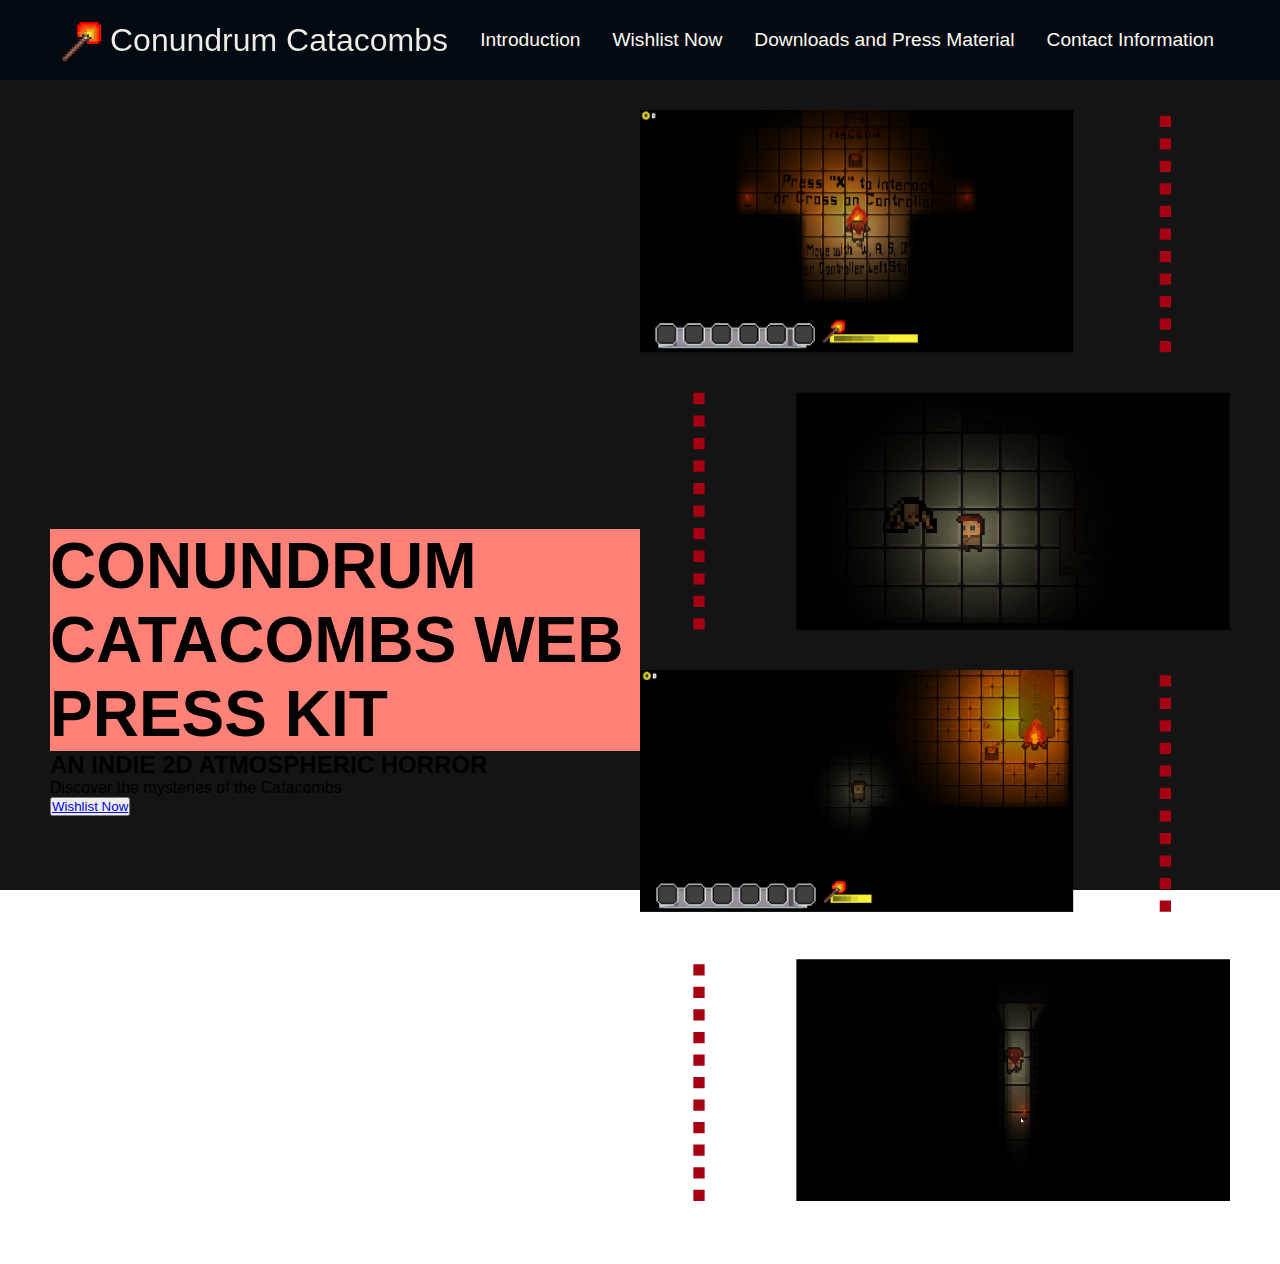
==== index.html @ 877bf5a5 "Uploaded main files" ====
<!DOCTYPE html>
<html lang="en">
<head>
    <meta charset="UTF-8">
    <meta name="viewport" content="width=device-width, initial-scale=1.0">
    <title>Conundrum Catacombs - Web Press Kit</title>
    <link rel="stylesheet" href="styles.css">
</head>
<body>
    <nav class="navbar">
        <div class="navbar__container">
            <a href="/" id="navbar__logo"><img src="images/pic2.svg">Conundrum Catacombs</a>
            <div class="navbar__toggle" id="mobile-menu">
                <span class="bar"></span>
                <span class="bar"></span>
                <span class="bar"></span>
            </div>
            <ul class="navbar__menu">
                <li class="navbar__item">
                    <a href="/" class="navbar__links">
                        Introduction
                    </a>
                </li>
                <li class="navbar__item">
                    <a href="/steam.html" class="navbar__links">
                        Wishlist Now
                    </a>
                </li>
                <li class="navbar__item">
                    <a href="/presskit.html" class="navbar__links">
                        Downloads and Press Material
                    </a>
                <li class="navbar__item">
                    <a href="contact.html" class="navbar__links">
                        Contact Information
                    </a>
                </li>
            </ul>
        </div>
    </nav>

    <!-- Hero Section -->
    <div class="main">
        <div class="main__container">
            <div class="main__content">
                <h1>CONUNDRUM CATACOMBS WEB PRESS KIT</h1>
                <h2>AN INDIE 2D ATMOSPHERIC HORROR</h2>
                <p>Discover the mysteries of the Catacombs</p>
                <button class="main__btn"><a href="/steam.html">Wishlist Now</a></button>
            </div>
            <div class="main__img--container">
                <img src="images/pic1.svg" width="100%" height="100%" viewBox="0 0 200 200 alt="pic1" id="main__img">
            </div>
        </div>
    </div>
    <script src="app.js"></script>
</body>
</html>
---- styles.css ----
* {
    box-sizing: border-box;
    margin: 0;
    padding: 0;
    font-family: Impact, Haettenschweiler, 'Arial Narrow Bold', sans-serif;

}

.navbar {
    background-color: #010A10;
    height: 80px;
    display: flex;
    justify-content: center;
    align-items: center;
    font-size: 1.2rem;
    position: sticky;
    top: 0;
    z-index: 999;
}

.navbar__container {
    display: flex;
    justify-content: space-between;
    height: 80px;
    z-index: 1;
    width: 100%;
    max-width: 1300px;
    margin-right: auto;
    margin-left: auto;
    padding-right: 50px;
    padding-left: 50px;
  }

  #navbar__logo {
    background-color: #FFFBF2;
    background-image: linear-gradient(to top, #DFE2DB 0%, #FFFBF2 100%);
    background-size: 100%;
    -webkit-background-clip: text;
    -moz-background-clip: text;
    -webkit-text-fill-color: transparent;
    -moz-text-fill-color: transparent;
    display: flex;
    align-items: center;
    cursor: pointer;
    text-decoration: none;
    font-size: 2rem;
  }

  .fa-gem {
    margin-right: 0.5rem;
  }

  .navbar__menu {
    display: flex;
    align-items: center;
    list-style: none;
    text-align: center;
  }

  .navbar__item {
    height: 80px;
  }

  .navbar__links{
    color: #FFFBF2;
    display: flex;
    align-items: center;
    justify-content: center;
    text-decoration: none;
    padding: 0 1rem;
    height: 100%;
  }

  .navbar__btn {
    display: flex;
    align-items: center;
    padding: 0 1rem;
    width: 100%;
  }

  .navbar__links:hover {
    color: #C10206;
    transition: all 0.3s ease;
  }
 
  @media screen and (max-width: 960px) {
    .navbar__container {
      display: flex;
      justify-content: space-between;
      height: 80px;
      z-index: 1;
      width: 100%;
      max-width: 1300px;
      padding: 0;
    }
  
    .navbar__menu {
      display: grid;
      grid-template-columns: auto;
      margin: 0;
      width: 100%;
      position: absolute;
      top: -1000px;
      opacity: 1;
      transition: all 0.5s ease;
      height: 50vh;
      z-index: -1;
    }
  
    .navbar__menu.active {
      background: #131313;
      top: 100%;
      opacity: 1;
      transition: all 0.5s ease;
      z-index: 99;
      height: 50vh;
      font-size: 1.6rem;
    }
  
    #navbar__logo {
      padding-left: 25px;
    }
  
    .navbar__toggle .bar {
      width: 25px;
      height: 3px;
      margin: 5px auto;
      transition: all 0.3s ease-in-out;
      background: #fff;
    }
  
    .navbar__item {
      width: 100%;
    }
  
    .navbar__links {
      text-align: center;
      padding: 2rem;
      width: 100%;
      display: table;
    }
  
    .navbar__btn {
      padding-bottom: 2rem;
    }
  
    .button {
      display: flex;
      justify-content: center;
      align-items: center;
      width: 80%;
      height: 80px;
      margin: 0;
    }
  
    #mobile-menu {
      position: absolute;
      top: 20%;
      right: 5%;
      transform: translate(5%, 20%);
    }
  
    .navbar__toggle .bar {
      display: block;
      cursor: pointer;
    }
  
    #mobile-menu.is-active .bar:nth-child(2) {
      opacity: 0;
    }
  
    #mobile-menu.is-active .bar:nth-child(1) {
      transform: translateY(8px) rotate(45deg);
    }
  
    #mobile-menu.is-active .bar:nth-child(3) {
      transform: translateY(-8px) rotate(-45deg);
    }
  }

/* Hero Section CSS */

.main {
    background-color: #141414 ;
}

.main__container {
    display: grid;
    grid-template-columns: 1fr 1fr;
    align-items: center;
    justify-self: center;
    margin: 0 auto;
    height: 90vh;
    background-color: #141414;
    z-index: 1;
    width: 100%;
    max-width: 1300px;
    padding: 0 50px;
}

.main__content h1 {
    font-size: 4rem;
    background-color: #ff8177;
    background-image: linear-gradient(to top, #ff0844 0%,);
}
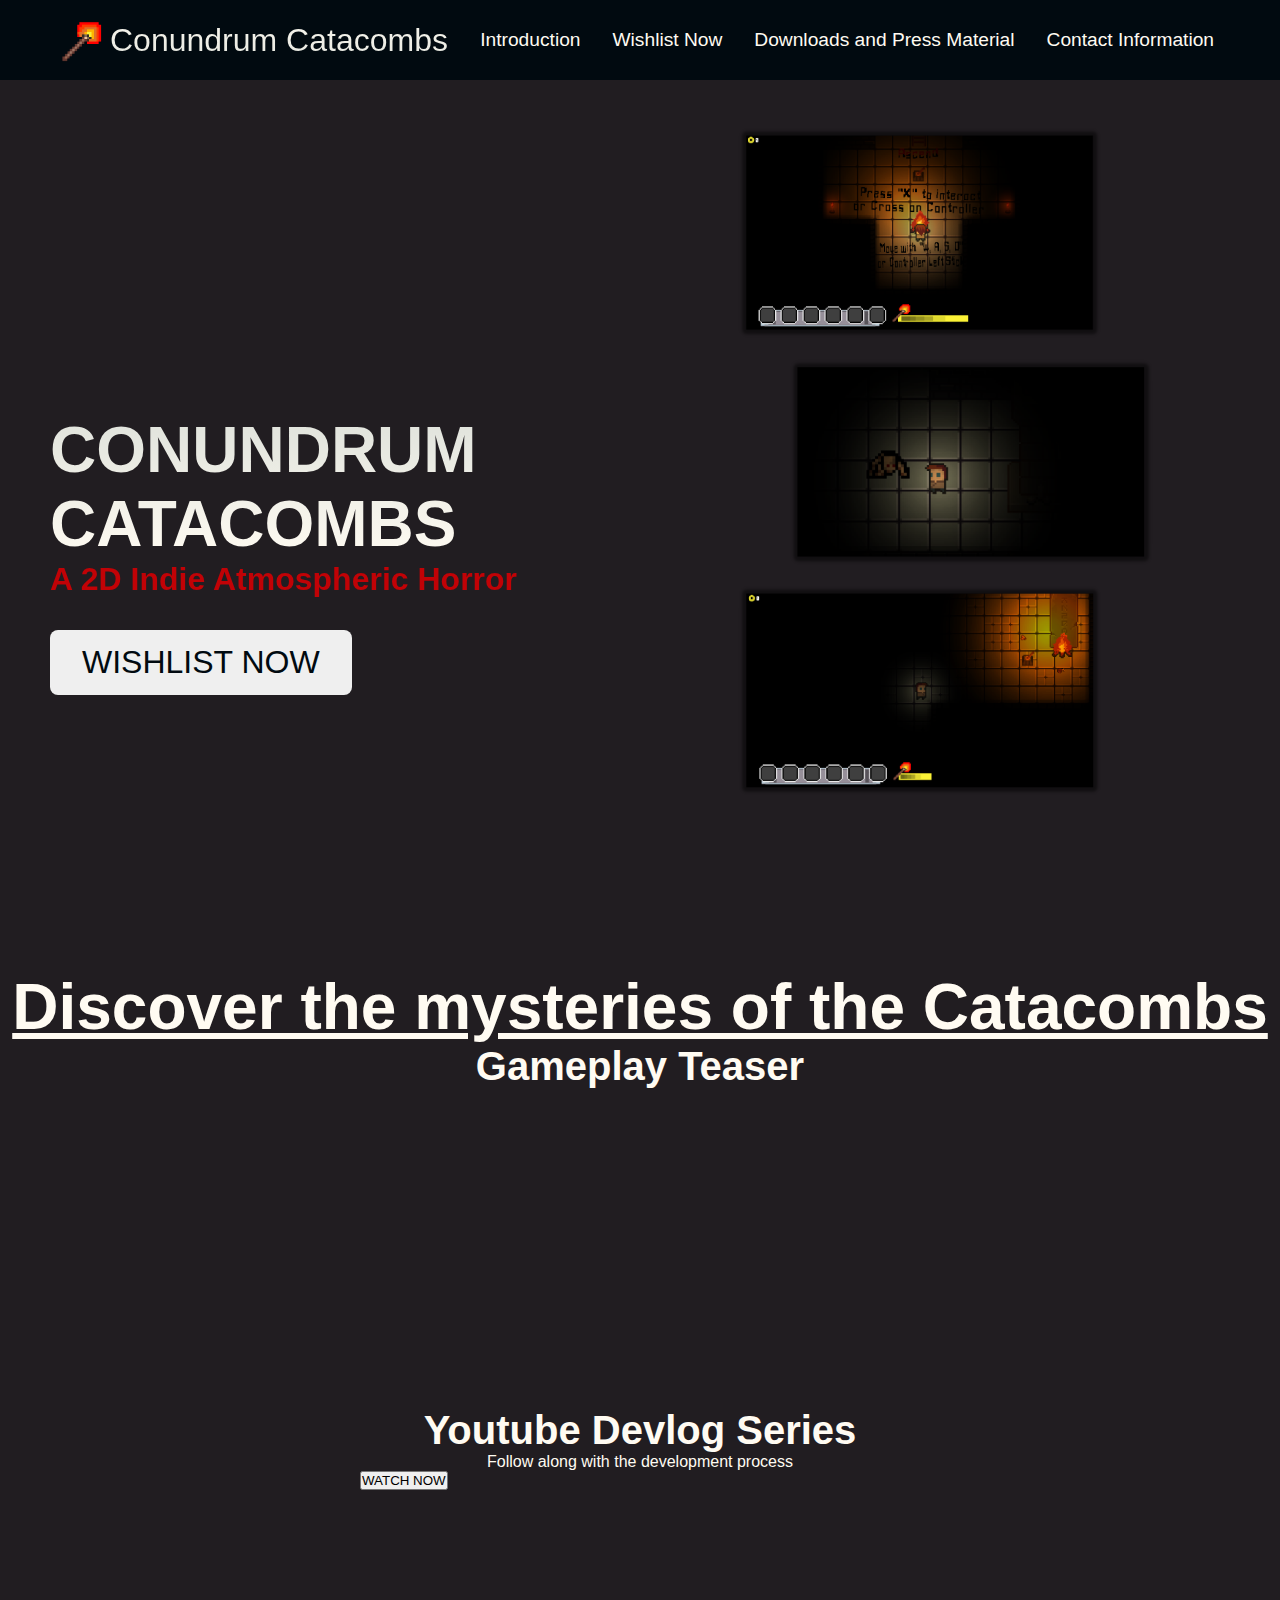
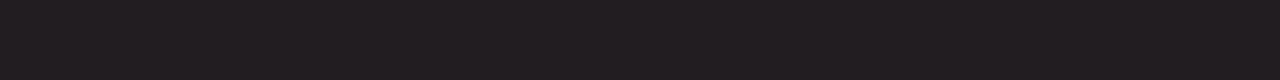
==== commit 7cd2bf4f: "simple update" ====
--- a/index.html
+++ b/index.html
@@ -43,16 +43,31 @@
     <div class="main">
         <div class="main__container">
             <div class="main__content">
-                <h1>CONUNDRUM CATACOMBS WEB PRESS KIT</h1>
-                <h2>AN INDIE 2D ATMOSPHERIC HORROR</h2>
-                <p>Discover the mysteries of the Catacombs</p>
-                <button class="main__btn"><a href="/steam.html">Wishlist Now</a></button>
+                <h1>CONUNDRUM CATACOMBS</h1>
+                <h2>A 2D Indie Atmospheric Horror</h2>
+                <button class="main__btn"><a href="/steam.html">WISHLIST NOW</a></button>
             </div>
             <div class="main__img--container">
                 <img src="images/pic1.svg" width="100%" height="100%" viewBox="0 0 200 200 alt="pic1" id="main__img">
             </div>
         </div>
     </div>
+
+    <!-- Services Section -->
+    <div class="services">
+        <h1>Discover the mysteries of the Catacombs</h1>
+        <div class="services__container">
+            <div class="services__card">
+                <h2>Gameplay Teaser</h2>
+                <iframe width="560" height="315" src="https://www.youtube.com/embed/3ilD_INJ7s8" title="YouTube video player" frameborder="0" allow="accelerometer; autoplay; clipboard-write; encrypted-media; gyroscope; picture-in-picture; web-share" allowfullscreen></iframe>
+            </div>
+            <div class="services__card">
+                <h2>Youtube Devlog Series</h2>
+                <p>Follow along with the development process</p>
+                <button>WATCH NOW</button>
+        </div>
+    </div>
+
     <script src="app.js"></script>
 </body>
 </html>--- a/styles.css
+++ b/styles.css
@@ -181,7 +181,7 @@
 /* Hero Section CSS */
 
 .main {
-    background-color: #141414 ;
+  background: #211D21;
 }
 
 .main__container {
@@ -190,16 +190,185 @@
     align-items: center;
     justify-self: center;
     margin: 0 auto;
-    height: 90vh;
-    background-color: #141414;
+    height: 80vh;
+    height: 700px;
     z-index: 1;
     width: 100%;
     max-width: 1300px;
     padding: 0 50px;
+    margin-right: 150px;
 }
 
 .main__content h1 {
     font-size: 4rem;
-    background-color: #ff8177;
-    background-image: linear-gradient(to top, #ff0844 0%,);
+    background-color: #FFFBF2;
+    background-image: linear-gradient(to top, #FFFBF2 0%, #DFE2DB 100%);
+    background-size: 100%;
+    -webkit-background-clip: text;
+    -moz-background-clip: text;
+    -webkit-text-fill-color: transparent;
+    -moz-text-fill-color: transparent;
+}
+
+.main__content h2 {
+  font-size: 2rem;
+  background-color: #C10206;
+  background-size: 100%;
+  -webkit-background-clip: text;
+  -moz-background-clip: text;
+  -webkit-text-fill-color: transparent;
+  -moz-text-fill-color: transparent;
+}
+
+.main__content img {
+  size: 20%;
+}
+
+
+.main__btn {
+  font-size: 2rem;
+  padding: 14px 32px;
+  border: none;
+  border-radius: 8px;
+  color: #010A10;
+  margin-top: 2rem;
+  cursor: pointer;
+  position: relative;
+  transition: all 0.35s;
+  outline: none;
+}
+
+.main__btn a {
+  position: relative;
+  z-index: 2;
+  color: #010A10;
+  text-decoration: none;
+}
+
+.main__btn::after {
+  position: absolute;
+  content: '';
+  top: 0;
+  left: 0;
+  width: 0;
+  height: 100%;
+  background: #C10206;
+  transition: all 0.35s;
+  border-radius: 4px;
+}
+
+.main__btn:hover {
+  color: #fff;
+}
+
+.main__btn:hover::after{
+  width: 100%;
+}
+
+.main__img--container {
+  text-align: center;
+}
+
+#main__img {
+  height: 80%;
+  width: 80%;
+}
+
+body {
+  background-color: #211D21;
+}
+
+/* Mobile Responsive */
+@media screen and (max-width: 768px) {
+  .main__container {
+    display: grid;
+    grid-template-columns: auto;
+    align-items: center;
+    justify-self: center;
+    width: 100%;
+    margin: 0 auto;
+    height: 80vh;
+  }
+
+  .main__content {
+    text-align: center;
+  }
+
+  .main__content h1 {
+    font-size: 2.5rem;
+    margin-top: 2rem;
+  }
+
+  .main__content h2 {
+    font-size: 1.5rem;
+  }
+
+  @media screen and (max-width: 480px) {
+    .main__content h1 {
+      font-size: 2rem;
+      margin-top: 3rem;
+    }
+  
+    .main__content h2 {
+      font-size: 2rem;
+    }
+  
+    .main__content p {
+      margin-top: 2rem;
+      font-size: 1.5rem;
+    }
+  
+    .main__btn {
+      padding: 12px 36px;
+      margin: 2.5rem 0;
+    }
+  }
+
+}
+
+/* Services CSS */
+.services {
+  background: #211D21;
+  display: flex;
+  flex-direction: column;
+  justify-content: center;
+  align-items: center;
+  height: 100vh;
+}
+
+.services h1 {
+  color:  #FFFBF2;
+  font-size: 4rem;
+  align-self: center;
+  justify-self: center;
+  text-align: center;
+  text-decoration: underline;
+}
+
+.services h2 {
+  color:  #FFFBF2;
+  font-size: 2.5rem;
+  align-self: center;
+  justify-self: center;
+  text-align: center;
+}
+
+.services p {
+  color:  #FFFBF2;
+  font-size: 1rem;
+  align-self: center;
+  justify-self: center;
+  text-align: center;
+}
+  
+.services__card iframe {
+  border-radius: 32px;
+  padding-top: 16px;
+  padding-bottom: 16px;
+}
+
+.services__card button {
+  align-self: center;
+  align-items: center;
+  justify-self: center;
 }